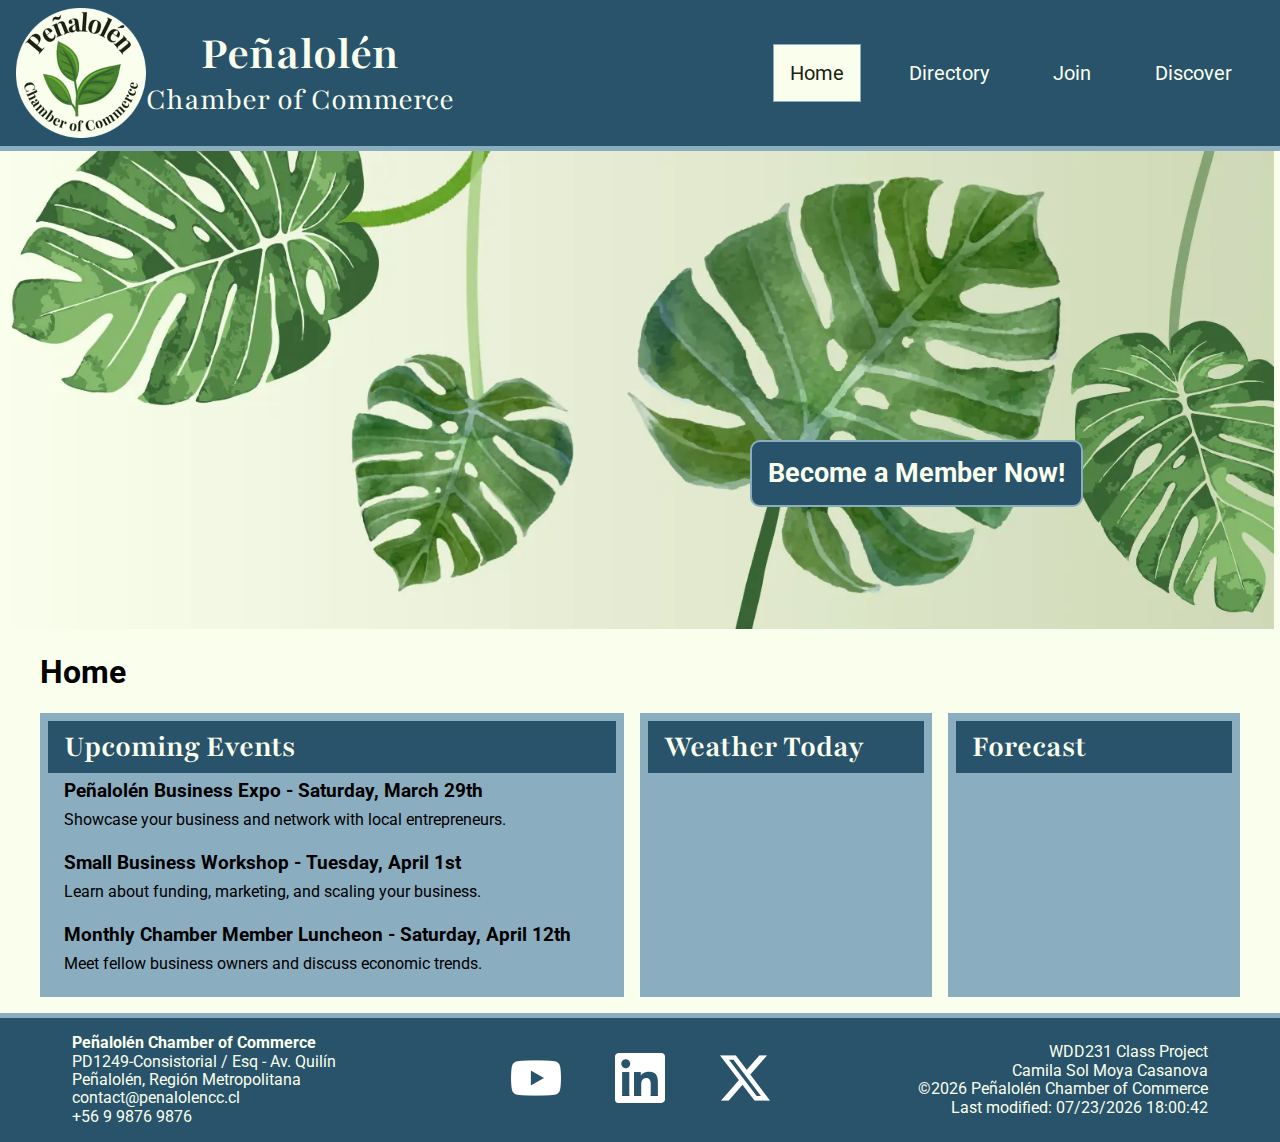
==== chamber/index.html @ 49d4e370 "hero image call to action and current events finished, missing weather api and spotlights" ====
<!DOCTYPE html>
<html lang="en">

<head>
    <meta charset="UTF-8">
    <meta name="viewport" content="width=device-width, initial-scale=1.0">

    <meta name="description"
        content="This page provides community information, weather, calls to action, and business spotlights for the Peñlolén Chamber of Commerce.">
    <meta name="author" content="Camila Sol Moya Casanova">
    <title>Home | Peñalolén Chamber of Commerce</title>

    <meta property="og:title" content="Directory Page for Peñalolén Chamber of Commerce">
    <meta property="og:type" content="website">
    <meta property="og:image" content="https://camilamoyac.github.io/wdd231/chamber/images/andes-tours.png">
    <meta property="og:url" content="https://camilamoyac.github.io/wdd231/chamber/directory.html">
    <meta property="og:description"
        content="This page provides community information, weather, calls to action, and business spotlights for the Peñlolén Chamber of Commerce.">

    <link rel="preconnect" href="https://fonts.googleapis.com">
    <link rel="preconnect" href="https://fonts.gstatic.com" crossorigin>
    <link
        href="https://fonts.googleapis.com/css2?family=Playfair:opsz,wght@5..1200,300..900&family=Roboto:wght@100..900&display=swap"
        rel="stylesheet">

    <link rel="stylesheet" href="styles/normalize.css">
    <link rel="stylesheet" href="styles/chamber.css">
    <link rel="stylesheet" href="styles/chamber-large.css">

    <script src="scripts/directory.js" defer></script>
    <script src="scripts/hamburger.js" defer></script>
    <script src="scripts/footer.js" defer></script>

    <link rel="icon" href="favicon.png">
</head>

<body>
    <header>
        <div class="logo">
            <img src="images/logo.png"
                alt="Peñalolén chamber of commerce logo: drawing of green plant with three leaves." width="130"
                height="130" loading="lazy">
            <div class="logo-text">
                <h2>Peñalolén</h2>
                <p>Chamber of Commerce</p>
            </div>
        </div>
        <button type="button" id="hamburger" aria-label="Open navigation menu"></button>
        <nav>
            <ul class="navigation">
                <li class="active"><a href="#" id="home">Home</a></li>
                <li><a href="directory.html" id="directory">Directory</a></li>
                <li><a href="join.html" id="join">Join</a></li>
                <li><a href="discover.html" id="discover">Discover</a></li>
            </ul>
        </nav>
    </header>

    <main>
        <div class="hero">
            <picture>
                <source media="(min-width: 501px)" srcset="images/hero.webp">
                <img src="images/hero-small.webp" alt="Big green leaves." width="1600" height="600">
            </picture>
            <a href="join.html">Become a Member Now!</a>
        </div>
        <h1>Home</h1>
        <div class="main-content">
            <section class="events">
                <h2>Upcoming Events</h2>

                <h3>Peñalolén Business Expo - Saturday, March 29th</h3>
                <p>Showcase your business and network with local entrepreneurs.</p>

                <h3>Small Business Workshop - Tuesday, April 1st</h3>
                <p>Learn about funding, marketing, and scaling your business.</p>

                <h3>Monthly Chamber Member Luncheon - Saturday, April 12th</h3>
                <p>Meet fellow business owners and discuss economic trends.</p>
            </section>

            <section class="weather">
                <h2>Weather Today</h2>
            </section>
            <section class="forecast">
                <h2>Forecast</h2>
            </section>
        </div>
        <div class="spotlights">

        </div>
    </main>

    <footer>
        <div class="contact">
            <p class="bold">Peñalolén Chamber of Commerce</p>
            <p>PD1249-Consistorial / Esq - Av. Quilín</p>
            <p>Peñalolén, Región Metropolitana</p>
            <p>contact@penalolencc.cl</p>
            <p>+56 9 9876 9876</p>
        </div>
        <div class="social">
            <a href="https://www.youtube.com/" target="_blank">
                <img src="images/youtube.png" alt="YouTube icon" width="50" height="50" loading="lazy">
            </a>
            <a href="https://www.linkedin.com/in/camila-moya-casanova-63b28b165/" target="_blank">
                <img src="images/linkedin.png" alt="LinkedIn icon" width="50" height="50" loading="lazy">
            </a>
            <a href="https://x.com/home?lang=en" target="_blank">
                <img src="images/twitter.png" alt="Twitter icon" width="50" height="50" loading="lazy">
            </a>
        </div>
        <div class="footinfo">
            <p>WDD231 Class Project</p>
            <p>Camila Sol Moya Casanova</p>
            <p>©<span id="currentyear"></span> Peñalolén Chamber of Commerce</p>
            <p id="lastmodified"></p>
        </div>
    </footer>
</body>

</html>
---- chamber/styles/chamber.css ----
* {
    margin: 0;
    padding: 0;
    box-sizing: border-box;
    font-family: "Roboto", sans-serif;
}

:root {
    --primary: #28536B;
    --primary-accent: #8badc0;
    --secondary: #47620E;
    --secondary-accent: #CED8B6;
    --light: #FAFFED;
    --dark: #1B2011;
}

body {
    max-width: 100%;
    background-color: var(--light);
}

/* header */
header {
    background-color: var(--primary);
    border-bottom: 5px solid var(--primary-accent);
    display: flex;
    justify-content: space-between;
    align-items: center;
    padding: 0.5rem 1rem;
    position: relative;
    z-index: 1000;
}

.logo {
    display: flex;
    align-items: center;
}

.logo img {
    width: 80px;
    height: auto;
}

.logo-text {
    display: flex;
    flex-direction: column;
    justify-content: center;
}

.logo h2 {
    font-family: "Playfair", serif;
    font-size: 3rem;
    color: var(--light);
    margin: 0 auto;
}

.logo p {
    font-family: "Playfair", serif;
    font-size: 1.5rem;
    color: var(--light);
    margin: 0 auto;
}

.navigation {
    display: none;
    list-style: none;
    flex-direction: column;
    position: absolute;
    z-index: 1100;
    top: 99px;
    right: 0;
    background-color: var(--primary);
    width: 100%;
}

.navigation.open {
    display: flex;
}

.navigation li {
    margin: 0 auto;
    padding: 0.5rem 1rem;
}

.navigation a {
    color: var(--light);
    text-decoration: none;
    padding: 1rem;
    font-size: 1.25rem;
}

.navigation a:hover {
    background-color: var(--primary-accent);
    color: var(--dark);
}

.active a {
    color: var(--dark);
    background-color: var(--light);
    border: 1px solid var(--primary-accent);
}

/* hamburger button */
#hamburger {
    font-size: 1.5rem;
    border: 0;
    background: none;
    color: var(--light);
    position: absolute;
    top: 0.5rem;
    right: 0.5rem;
    display: block;
}

#hamburger::before {
    content: "≡";
}

#hamburger.open::before {
    content: "✖";
}

/* main */
main {
    margin: 0 auto;
    padding-bottom: 1rem;
    width: 95%;
    position: relative;
}

/* hero image */
.hero {
    width: 99.5vw;
    position: relative;
    z-index: 500;
    left: 50%;
    right: 50%;
    margin-left: -50vw;
    margin-right: -50vw;
}

.hero img{
    width: 100%;
    height: auto;
}

/* call to action */
.hero a{
    position: absolute;
    top: 50%;
    right: 8%;
    font-size: 1.3rem;
    font-weight: 500;
    padding: 1rem;
    text-decoration: none;
    background-color: var(--primary);
    color: var(--light);
    border: 2px solid var(--primary-accent);
    border-radius: 10px;
}

.hero a:hover{
    background-color: var(--primary-accent);
    color: var(--dark);
    border: 2px solid var(--primary); 
}

/* main content */
.main-content{
    display: block;
    margin: 0 auto;
}

.main-content h2{
    background-color: var(--primary);
    color: var(--light);
    padding: 0.5rem 1rem;
    font-family: "Playfair", serif;
    font-size: 2rem;
}

.main-content section{
    background-color: var(--primary-accent);
    padding: 0.5rem;
    margin-bottom: 1rem;
}

.events h3{
    padding: 0.5rem 1rem;
}

.events p{
    padding: 0 1rem 1rem;
}

/* view selection */
.view {
    margin: 1rem auto;
    border-bottom: 5px solid var(--primary-accent);
    padding: 0.5rem;
    background-color: var(--primary);
    text-align: right;
}

.view button {
    margin: 0 0.5rem;
    padding: 0.5rem;
    font-size: 1.25rem;
}

/* cards */
.cards {
    display: block;
    min-height: 4600px;
}

.cards section {
    padding: 0.5rem;
    background-color: var(--secondary-accent);
    margin-bottom: 2rem;
}

.cards h2 {
    background-color: var(--secondary);
    color: var(--light);
    padding: 0.5rem;
    text-align: center;
    font-family: "Playfair", serif;
    font-size: 2.5rem;
}

.cards img {
    display: block;
    margin: 15px auto;
}

.cards p,
.cards a {
    text-decoration: none;
    text-align: center;
    display: block;
    margin: 0 auto;
    padding: 7px 0;
    color: var(--dark);
}

.cards a:hover{
    font-weight: bold;
}

.cards .silver {
    border: 5px solid #bcc6cc;
}

.cards .gold {
    border: 5px solid #d3af37;
}

.list{
    display: flex;
    flex-direction: column;
    min-height: 1300px;
}

.list section {
    display: flex;
    flex-direction: column;
    padding: 0;
    margin-bottom: 0;
    background-color: #d9e2c7;
}

.list section>* {
    margin: 0 1rem;
}

.list .optional{
    display: none;
}

.list .silver, .list .gold{
    border: none;
}

.list h2 {
    font-size: 1rem;
    font-family: "Roboto", sans-serif;
    background-color: transparent;
    color: var(--dark);
    padding: 0.5rem;
    text-align: left;
}

.list p, .list a{
    padding: 0.5rem;
    text-align: left;
}

.list section:nth-child(even) {
    background-color: #d7effc;
}

/* footer */
footer {
    padding: 1rem;
    background-color: var(--primary);
    border-top: 5px solid var(--primary-accent);
    display: block;
}

footer p {
    color: var(--light);
}

.contact,
.social,
.footinfo {
    padding: 0.5rem;
    flex: 1;
}

.social {
    display: flex;
    justify-content: space-evenly;
}

.bold {
    font-weight: bold;
}
---- chamber/styles/chamber-large.css ----
@media screen and (min-width: 500px) {
    .logo img {
        width: 130px;
        height: auto;
    }

    .logo h1 {
        font-size: 4rem;
    }

    .logo p {
        font-size: 2rem;
    }

    .navigation {
        display: flex;
        position: static;
        flex-direction: row;
        background-color: transparent;
    }

    #hamburger {
        display: none;
    }

    main {
        max-width: 1200px;
    }
    
    /* call to action */
    .hero a{
        top: 60%;
        right: 15%;
        font-size: 1.7rem;
        font-weight: 700;
    }

    /* main content */
    .main-content{
        display: grid;
        grid-template-columns: 2fr 1fr 1fr;
        gap: 1rem;
    }

    .main-content section{
        margin-bottom: 0;
    }

    .cards{
        display: grid;
        grid-template-columns: 1fr 1fr 1fr;
        gap: 2rem;
        min-height: 1800px;
    }

    .cards section{
        margin-bottom: 0;
    }

    .list{
        display: flex;
        gap: 0;
        min-height: 650px;
    }

    .list section{
        display: grid;
        grid-template-columns: 1fr 1fr 1fr 1.5fr;
        padding: 1rem;
    }

    footer{
        display: flex;
        padding: 0.5rem 4rem;
        justify-content: space-between;
        align-items: center;
    }

    .footinfo{
        text-align: right;
    }
}
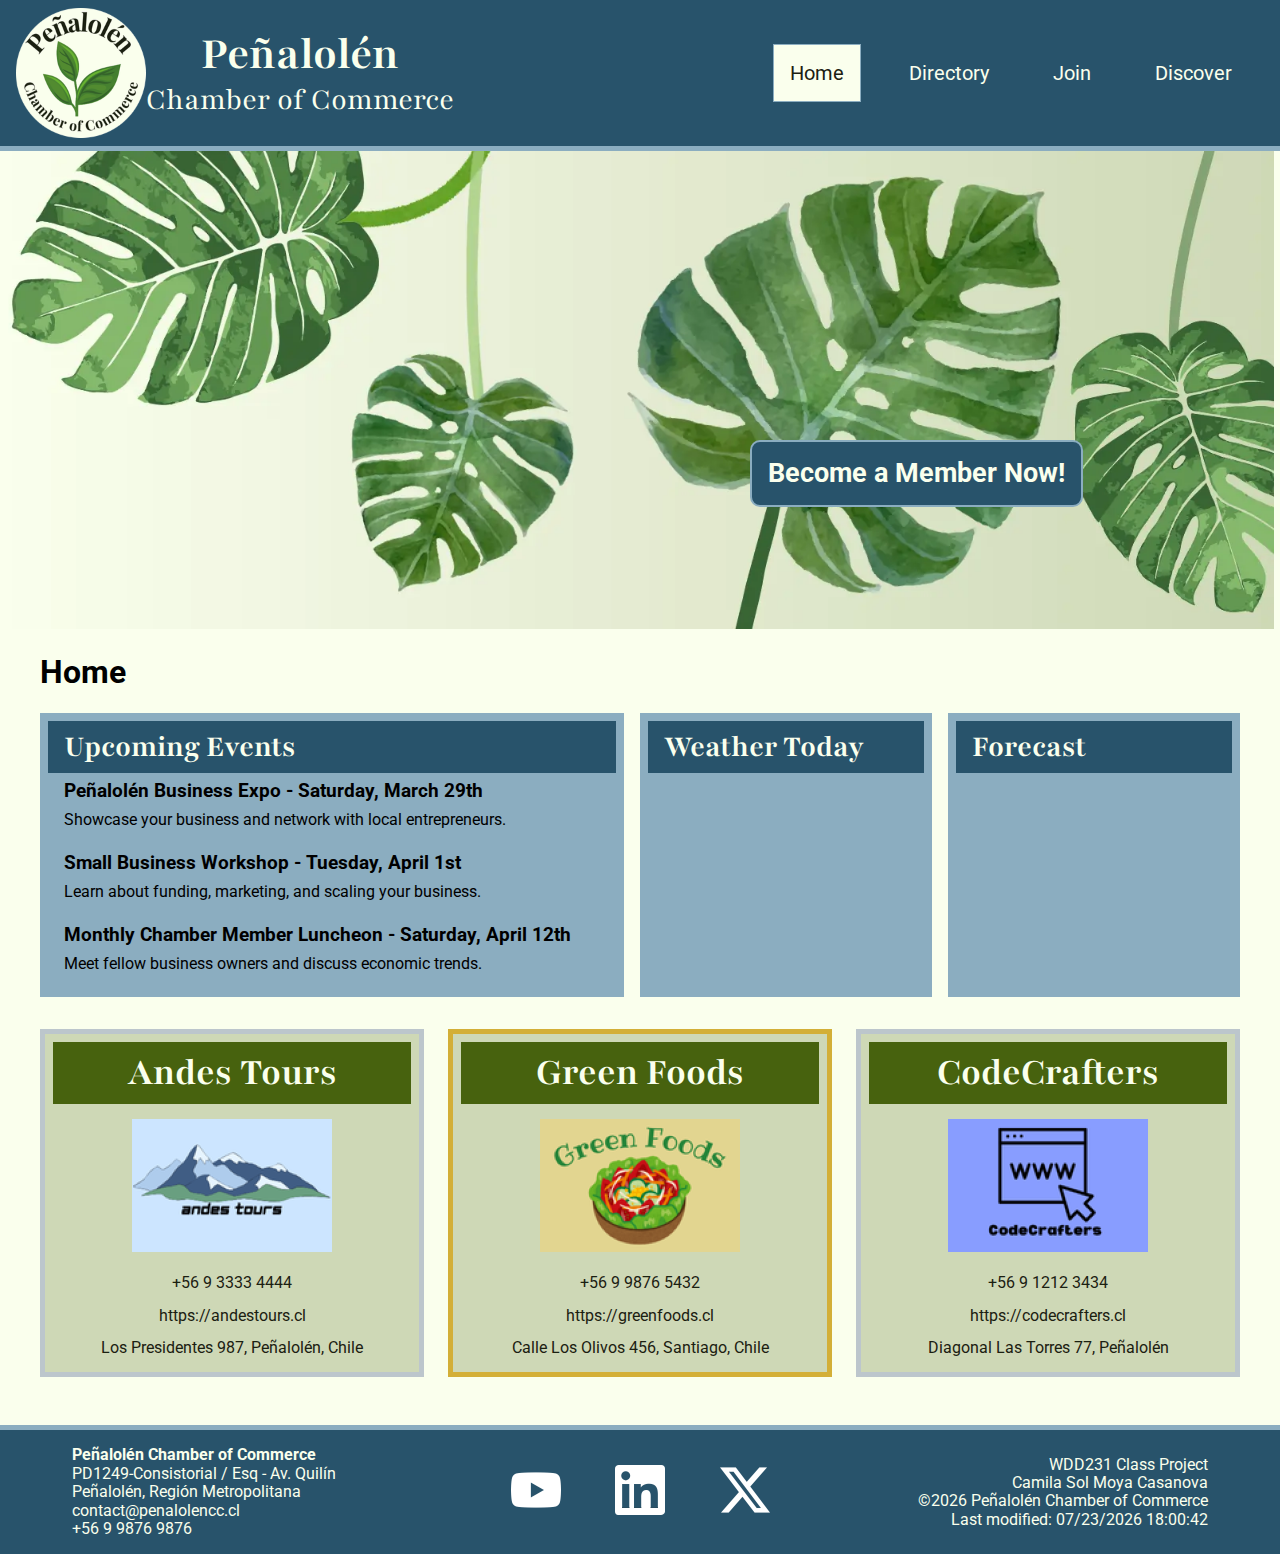
==== commit aefa7d79: "home page done" ====
--- a/chamber/index.html
+++ b/chamber/index.html
@@ -6,16 +6,16 @@
     <meta name="viewport" content="width=device-width, initial-scale=1.0">
 
     <meta name="description"
-        content="This page provides community information, weather, calls to action, and business spotlights for the Peñlolén Chamber of Commerce.">
+        content="Community information, weather, calls to action, and business spotlights for the Peñlolén Chamber of Commerce.">
     <meta name="author" content="Camila Sol Moya Casanova">
     <title>Home | Peñalolén Chamber of Commerce</title>
 
     <meta property="og:title" content="Directory Page for Peñalolén Chamber of Commerce">
     <meta property="og:type" content="website">
-    <meta property="og:image" content="https://camilamoyac.github.io/wdd231/chamber/images/andes-tours.png">
-    <meta property="og:url" content="https://camilamoyac.github.io/wdd231/chamber/directory.html">
+    <meta property="og:image" content="https://camilamoyac.github.io/wdd231/chamber/images/hero-small.png">
+    <meta property="og:url" content="https://camilamoyac.github.io/wdd231/chamber/index.html">
     <meta property="og:description"
-        content="This page provides community information, weather, calls to action, and business spotlights for the Peñlolén Chamber of Commerce.">
+        content="Community information, weather, calls to action, and business spotlights for the Peñlolén Chamber of Commerce.">
 
     <link rel="preconnect" href="https://fonts.googleapis.com">
     <link rel="preconnect" href="https://fonts.gstatic.com" crossorigin>
@@ -27,9 +27,10 @@
     <link rel="stylesheet" href="styles/chamber.css">
     <link rel="stylesheet" href="styles/chamber-large.css">
 
-    <script src="scripts/directory.js" defer></script>
     <script src="scripts/hamburger.js" defer></script>
     <script src="scripts/footer.js" defer></script>
+    <script src="scripts/weather.js" defer></script>
+    <script src="scripts/spotlights.js" defer></script>
 
     <link rel="icon" href="favicon.png">
 </head>
@@ -79,15 +80,21 @@
                 <p>Meet fellow business owners and discuss economic trends.</p>
             </section>
 
-            <section class="weather">
+            <section>
                 <h2>Weather Today</h2>
+                <div class="weatherContainer">
+                    <!-- js -->
+                </div>
             </section>
-            <section class="forecast">
+            <section>
                 <h2>Forecast</h2>
+                <div class="forecastContainer">
+                    <!-- js -->
+                </div>
             </section>
         </div>
         <div class="spotlights">
-
+            <!-- js -->
         </div>
     </main>
 
--- a/chamber/styles/chamber.css
+++ b/chamber/styles/chamber.css
@@ -139,13 +139,13 @@
     margin-right: -50vw;
 }
 
-.hero img{
+.hero img {
     width: 100%;
     height: auto;
 }
 
 /* call to action */
-.hero a{
+.hero a {
     position: absolute;
     top: 50%;
     right: 8%;
@@ -159,19 +159,19 @@
     border-radius: 10px;
 }
 
-.hero a:hover{
+.hero a:hover {
     background-color: var(--primary-accent);
     color: var(--dark);
-    border: 2px solid var(--primary); 
+    border: 2px solid var(--primary);
 }
 
 /* main content */
-.main-content{
-    display: block;
-    margin: 0 auto;
-}
-
-.main-content h2{
+.main-content {
+    display: block;
+    margin: 0 auto;
+}
+
+.main-content h2 {
     background-color: var(--primary);
     color: var(--light);
     padding: 0.5rem 1rem;
@@ -179,18 +179,39 @@
     font-size: 2rem;
 }
 
-.main-content section{
+.main-content section {
     background-color: var(--primary-accent);
     padding: 0.5rem;
     margin-bottom: 1rem;
 }
 
-.events h3{
+.events h3 {
     padding: 0.5rem 1rem;
 }
 
-.events p{
+.events p {
     padding: 0 1rem 1rem;
+}
+
+/* weather */
+.weatherContainer {
+    display: flex;
+}
+
+.weatherInfo,
+.forecastContainer {
+    padding: 1rem;
+}
+
+.weatherInfo p,
+.weatherInfo h3,
+.forecastContainer p {
+    padding-bottom: 10px;
+}
+
+.weatherInfo span,
+.forecastContainer span {
+    font-weight: bold;
 }
 
 /* view selection */
@@ -208,19 +229,28 @@
     font-size: 1.25rem;
 }
 
+/* spotlights */
+.spotlights {
+    display: block;
+    padding: 2rem 0;
+    min-height: 400px;
+}
+
 /* cards */
 .cards {
     display: block;
     min-height: 4600px;
 }
 
-.cards section {
+.cards section,
+.spotlights section {
     padding: 0.5rem;
     background-color: var(--secondary-accent);
     margin-bottom: 2rem;
 }
 
-.cards h2 {
+.cards h2,
+.spotlights h2 {
     background-color: var(--secondary);
     color: var(--light);
     padding: 0.5rem;
@@ -229,13 +259,16 @@
     font-size: 2.5rem;
 }
 
-.cards img {
+.cards img,
+.spotlights img {
     display: block;
     margin: 15px auto;
 }
 
 .cards p,
-.cards a {
+.cards a,
+.spotlights p,
+.spotlights a {
     text-decoration: none;
     text-align: center;
     display: block;
@@ -244,19 +277,22 @@
     color: var(--dark);
 }
 
-.cards a:hover{
+.cards a:hover,
+.spotlights a:hover {
     font-weight: bold;
 }
 
-.cards .silver {
+.cards .silver,
+.spotlights .silver {
     border: 5px solid #bcc6cc;
 }
 
-.cards .gold {
+.cards .gold,
+.spotlights .gold {
     border: 5px solid #d3af37;
 }
 
-.list{
+.list {
     display: flex;
     flex-direction: column;
     min-height: 1300px;
@@ -274,11 +310,12 @@
     margin: 0 1rem;
 }
 
-.list .optional{
+.list .optional {
     display: none;
 }
 
-.list .silver, .list .gold{
+.list .silver,
+.list .gold {
     border: none;
 }
 
@@ -291,7 +328,8 @@
     text-align: left;
 }
 
-.list p, .list a{
+.list p,
+.list a {
     padding: 0.5rem;
     text-align: left;
 }
--- a/chamber/styles/chamber-large.css
+++ b/chamber/styles/chamber-large.css
@@ -26,9 +26,9 @@
     main {
         max-width: 1200px;
     }
-    
+
     /* call to action */
-    .hero a{
+    .hero a {
         top: 60%;
         right: 15%;
         font-size: 1.7rem;
@@ -36,47 +36,63 @@
     }
 
     /* main content */
-    .main-content{
+    .main-content {
         display: grid;
         grid-template-columns: 2fr 1fr 1fr;
         gap: 1rem;
     }
 
-    .main-content section{
+    .main-content section {
         margin-bottom: 0;
     }
 
-    .cards{
+    /* weather */
+    .weatherInfo {
+        padding: 1.5rem 0 0 0.5rem;
+    }
+
+    /* spotlights */
+    .spotlights {
+        display: flex;
+        justify-content: space-between;
+    }
+
+    .spotlights section {
+        width: 32%;
+    }
+
+    .cards {
         display: grid;
         grid-template-columns: 1fr 1fr 1fr;
         gap: 2rem;
         min-height: 1800px;
     }
 
-    .cards section{
+    .cards section,
+    .spotlights section {
         margin-bottom: 0;
     }
 
-    .list{
+    .list {
         display: flex;
         gap: 0;
         min-height: 650px;
     }
 
-    .list section{
+    .list section {
         display: grid;
         grid-template-columns: 1fr 1fr 1fr 1.5fr;
         padding: 1rem;
     }
 
-    footer{
+    footer {
         display: flex;
         padding: 0.5rem 4rem;
         justify-content: space-between;
         align-items: center;
     }
 
-    .footinfo{
+    .footinfo {
         text-align: right;
     }
 }